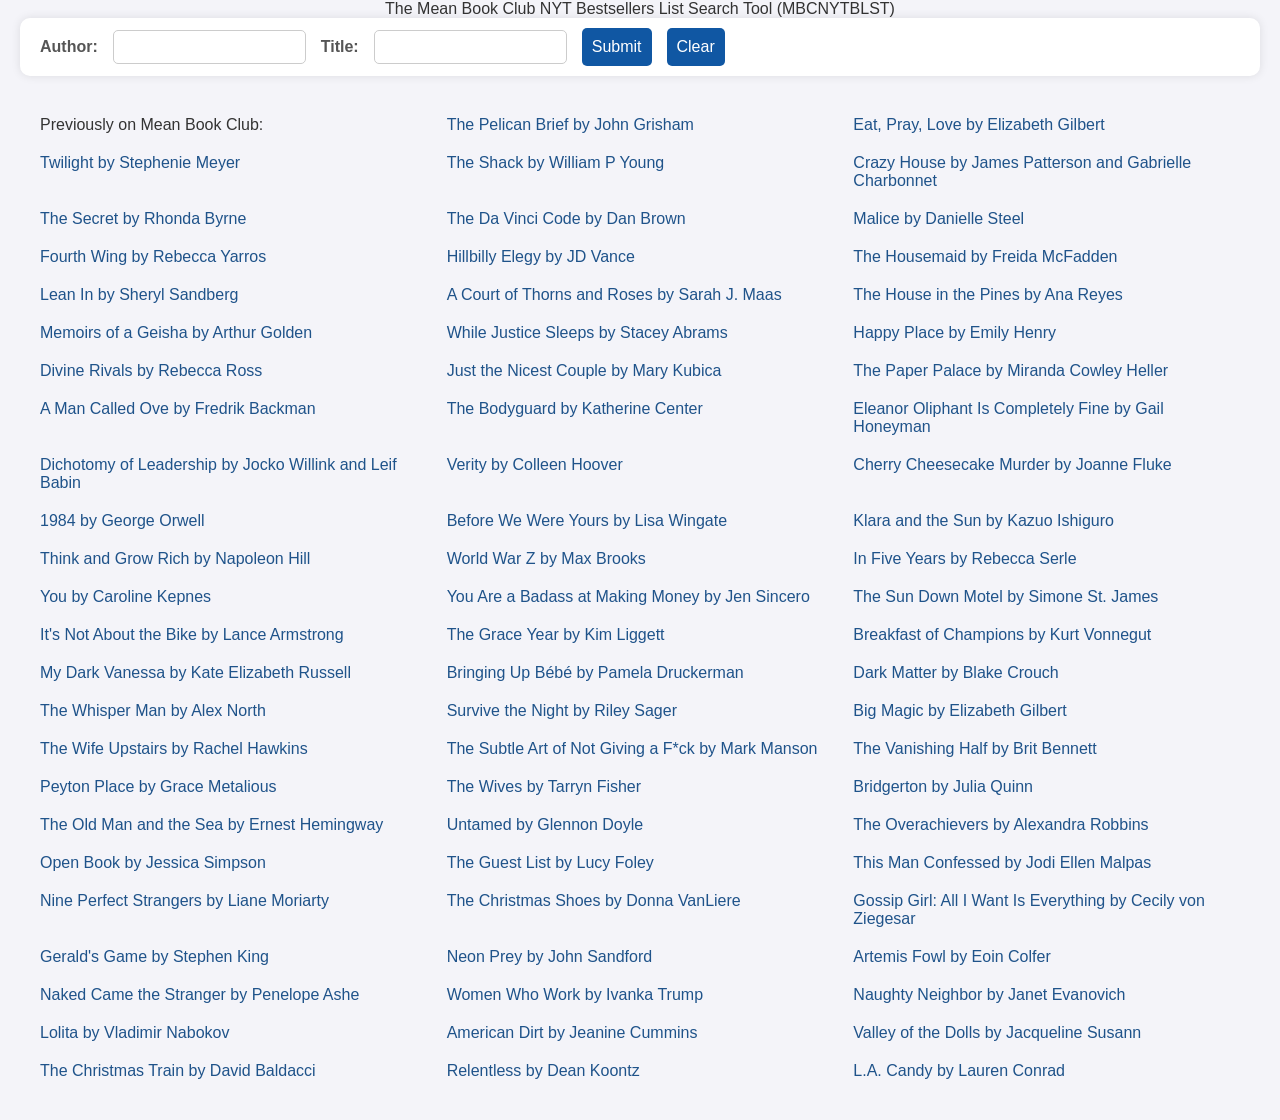
==== index.html @ 0d208f73 "export commented out" ====
<!DOCTYPE html>
<!--[if lt IE 7]>      <html class="no-js lt-ie9 lt-ie8 lt-ie7"> <![endif]-->
<!--[if IE 7]>         <html class="no-js lt-ie9 lt-ie8"> <![endif]-->
<!--[if IE 8]>         <html class="no-js lt-ie9"> <![endif]-->
<!--[if gt IE 8]>      <html class="no-js"> <!--<![endif]-->
<html>
  <head>
    <meta charset="utf-8" />
    <meta http-equiv="X-UA-Compatible" content="IE=edge" />
    <title></title>
    <meta name="description" content="" />
    <meta name="viewport" content="width=device-width, initial-scale=1" />
    <link rel="stylesheet" href="styles.css" />
    <script type="module" src="previouslylist.js" async defer></script>
    <script src="script.js" async defer></script>
  </head>
  <body>
    <!--[if lt IE 7]>
      <p class="browsehappy">
        You are using an <strong>outdated</strong> browser. Please
        <a href="#">upgrade your browser</a> to improve your experience.
      </p>
    <![endif]
    <label for="apikeyinput">API Key</label>
    <input type="text" id="apikeyinput" name="apikeyinput" />-->
    The Mean Book Club NYT Bestsellers List Search Tool (MBCNYTBLST)

    <form id="search">
      <label for="author">Author:</label>
      <input type="text" id="author" name="author" />
      <label for="title">Title:</label>
      <input type="text" id="title" name="title" />
      <input type="submit" value="Submit" />
      <input type="button" id="clear" value="Clear" />
    </form>
    <div id="books"></div>
  </body>
</html>
---- styles.css ----
/* General Body and Layout Styling */
body {
  font-family: "Arial", sans-serif;
  background-color: #f4f4f9;
  color: #333;
  margin: 0;
  padding: 0;
  display: flex;
  justify-content: center;
  flex-direction: column;
  align-items: center;
}

a {
  color: #1f538a;
  cursor: pointer;
}

a:visited {
  color: #345679;
}

/* Form Styling */
form {
  background-color: #ffffff;
  padding: 10px 20px;
  margin: 0;
  border-radius: 10px;
  box-shadow: 0 0 10px rgba(0, 0, 0, 0.1);
  display: flex;
  align-items: center;
  flex-wrap: wrap;
  gap: 15px;
  width: 100%;
  max-width: 1200px;
  position: sticky; /* Sticks to the top of the page */
  top: 0;
  z-index: 10; /* Ensures the form stays above other content */
}

form label {
  font-weight: bold;
  color: #555;
}

form input[type="text"] {
  padding: 8px;
  border: 1px solid #ccc;
  border-radius: 5px;
  font-size: 14px;
}

form input[type="submit"] {
  background-color: #1057a3;
  color: white;
  padding: 10px;
  border: none;
  border-radius: 5px;
  cursor: pointer;
  font-size: 16px;
}

form input[type="button"] {
  background-color: #1057a3;
  color: white;
  padding: 10px;
  border: none;
  border-radius: 5px;
  cursor: pointer;
  font-size: 16px;
}

form input[type="submit"]:hover {
  background-color: #4b7ae7;
}

form input[type="button"]:hover {
  background-color: #4b7ae7;
}

/* Books Grid Styling */
#books {
  display: grid;
  grid-template-columns: repeat(3, 1fr);
  gap: 20px;
  margin: 20px;
  max-width: 1200px;
  width: 100%;
  padding: 20px;
}

.content {
  margin-bottom: auto;
}

/* Individual Book Card Styling */
.entry {
  background-color: #ffffff;
  border-radius: 10px;
  padding: 15px;
  box-shadow: 0 4px 10px rgba(0, 0, 0, 0.1);
  transition: transform 0.3s, box-shadow 0.3s;
  display: flex;
  flex-direction: column;
  justify-content: space-between;
}

.entry:hover {
  transform: translateY(-10px);
  box-shadow: 0 6px 15px rgba(0, 0, 0, 0.15);
}

/* Title and Author Styling */
.entry h2 {
  font-size: 18px;
  margin-bottom: 10px;
  color: #4a90e2;
  font-weight: bold;
}

.entry h2 a {
  text-decoration: none;
  color: #4a90e2;
}

.entry h2 a:hover {
  text-decoration: underline;
}

.entry h4 {
  color: #777;
  font-size: 14px;
  margin: 5px 0;
}

/* Publisher Styling */
.publisher {
  font-style: italic;
  color: #b2bec3;
}

/* Description (List and Bestsellers) Styling */
.listdate {
  font-size: 14px;
  color: #555;
  margin-top: auto;
  padding-top: 10px;
  border-top: 1px solid #ddd;
}

/* Add Bottom Text Style */
.entry p {
  font-size: 14px;
  color: #555;
  margin-top: 10px;
}

/* Mobile Responsiveness */
@media (max-width: 900px) {
  #books {
    grid-template-columns: 1fr 1fr;
  }
}

@media (max-width: 600px) {
  #books {
    grid-template-columns: 1fr;
  }
}
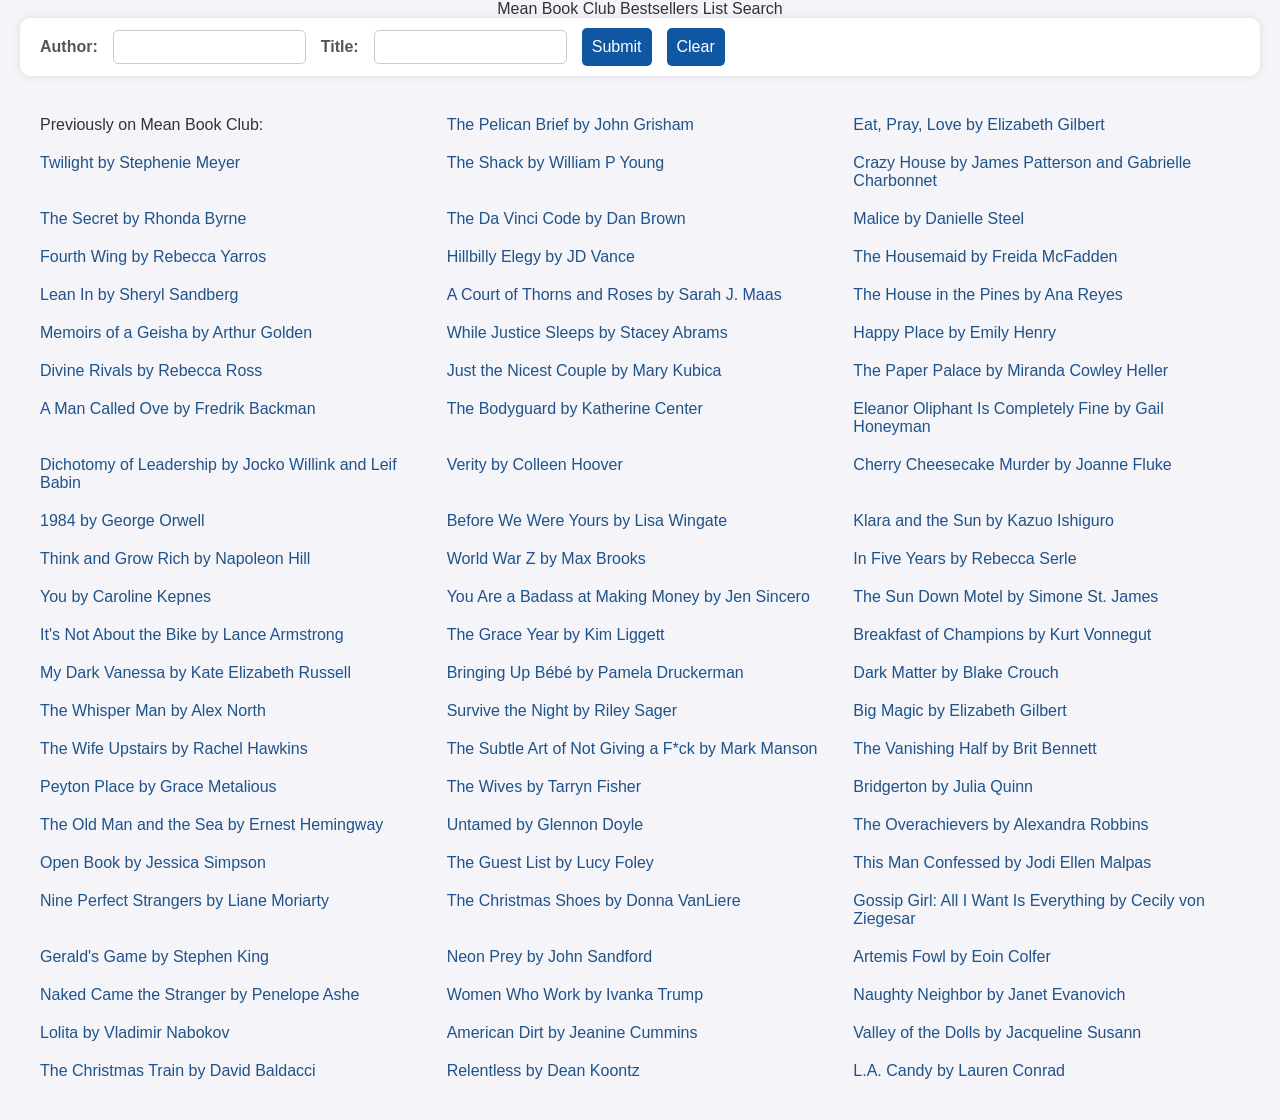
==== commit e1286a8a: "title" ====
--- a/index.html
+++ b/index.html
@@ -7,12 +7,10 @@
   <head>
     <meta charset="utf-8" />
     <meta http-equiv="X-UA-Compatible" content="IE=edge" />
-    <title></title>
-    <meta name="description" content="" />
+    <title>Mean Book Club Bestsellers List Search</title>
+    <meta name="description" content="Mean Book Club Bestsellers List Search" />
     <meta name="viewport" content="width=device-width, initial-scale=1" />
     <link rel="stylesheet" href="styles.css" />
-    <script type="module" src="previouslylist.js" async defer></script>
-    <script src="script.js" async defer></script>
   </head>
   <body>
     <!--[if lt IE 7]>
@@ -23,7 +21,7 @@
     <![endif]
     <label for="apikeyinput">API Key</label>
     <input type="text" id="apikeyinput" name="apikeyinput" />-->
-    The Mean Book Club NYT Bestsellers List Search Tool (MBCNYTBLST)
+    Mean Book Club Bestsellers List Search
 
     <form id="search">
       <label for="author">Author:</label>
@@ -34,5 +32,8 @@
       <input type="button" id="clear" value="Clear" />
     </form>
     <div id="books"></div>
+
+    <script src="previouslylist.js"></script>
+    <script src="script.js" async defer></script>
   </body>
 </html>
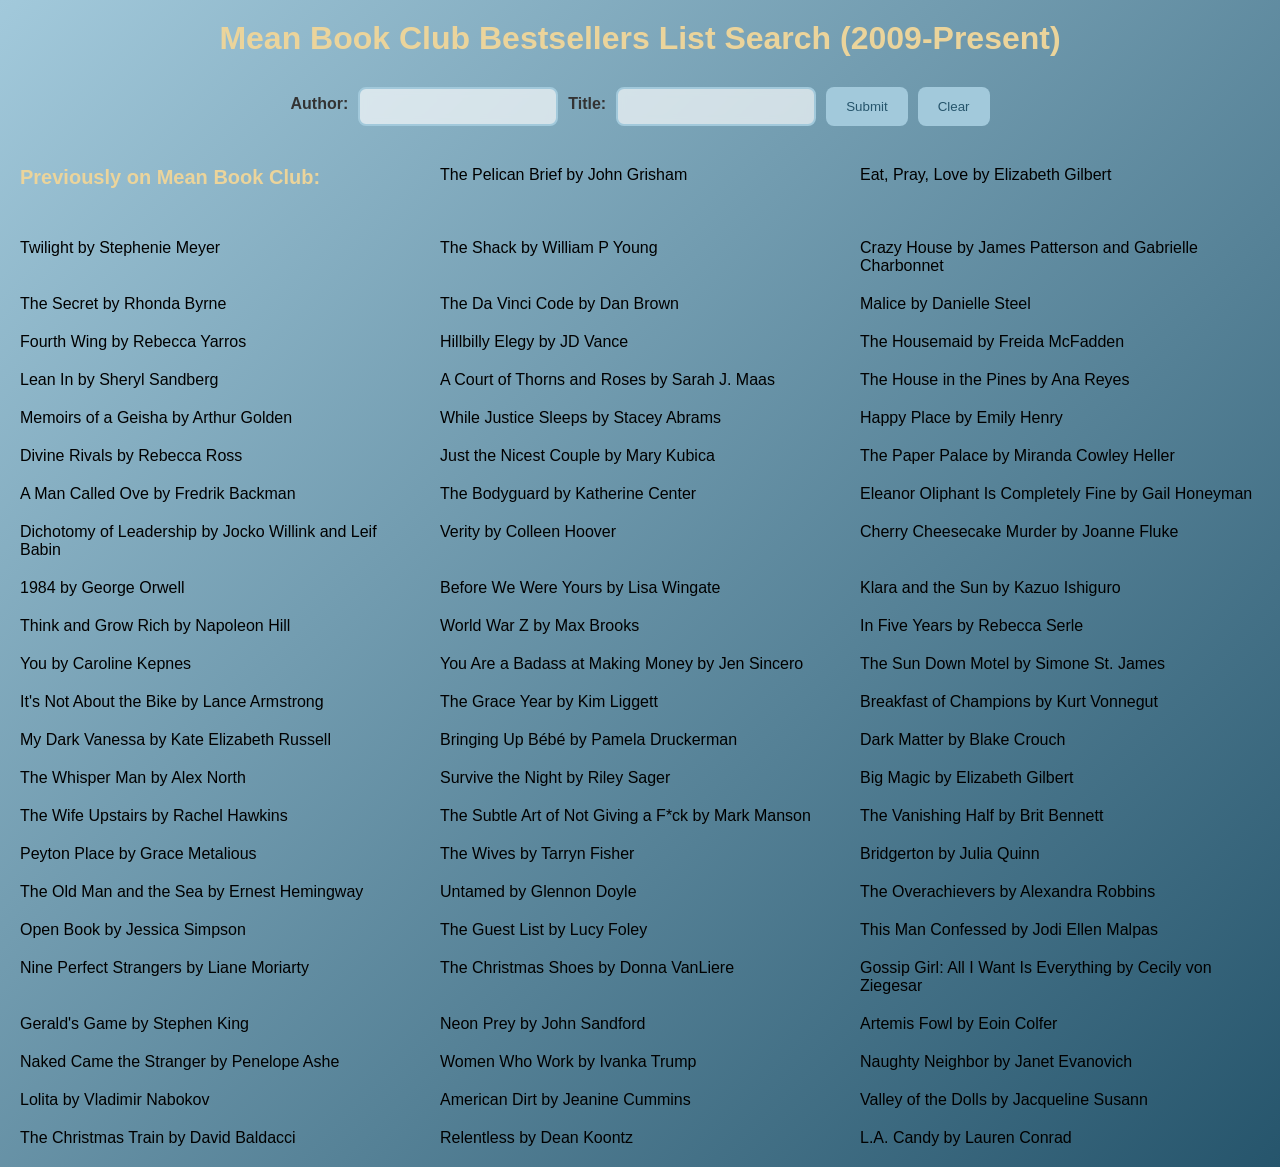
==== commit 529980dd: "updated db back to 2009" ====
--- a/index.html
+++ b/index.html
@@ -7,7 +7,7 @@
   <head>
     <meta charset="utf-8" />
     <meta http-equiv="X-UA-Compatible" content="IE=edge" />
-    <title>Mean Book Club Bestsellers List Search</title>
+    <title>Mean Book Club Bestsellers List Search (2009-Present)</title>
     <meta name="description" content="Mean Book Club Bestsellers List Search" />
     <meta name="viewport" content="width=device-width, initial-scale=1" />
     <link rel="stylesheet" href="styles.css" />
@@ -21,7 +21,9 @@
     <![endif]
     <label for="apikeyinput">API Key</label>
     <input type="text" id="apikeyinput" name="apikeyinput" />-->
-    Mean Book Club Bestsellers List Search
+    <div id="toptext">
+      Mean Book Club Bestsellers List Search (2009-Present)
+    </div>
 
     <form id="search">
       <label for="author">Author:</label>
--- a/styles.css
+++ b/styles.css
@@ -1,169 +1,191 @@
-/* General Body and Layout Styling */
-body {
-  font-family: "Arial", sans-serif;
-  background-color: #f4f4f9;
-  color: #333;
+:root {
+  --blue: rgb(162, 201, 219);
+  --blue-green: rgb(69, 172, 197);
+  --prussian-blue: rgb(38, 85, 108);
+  --hover: rgb(235, 212, 155);
+  --ut-orange: rgb(237, 147, 44);
+}
+
+/* Reset & fonts */
+* {
   margin: 0;
   padding: 0;
-  display: flex;
-  justify-content: center;
-  flex-direction: column;
-  align-items: center;
+  box-sizing: border-box;
+  font-family: "Segoe UI", sans-serif;
 }
 
 a {
-  color: #1f538a;
   cursor: pointer;
+  color: black;
+  text-decoration: none;
 }
 
-a:visited {
-  color: #345679;
+a:hover {
+  color: var(--prussian-blue);
+  text-decoration: underline;
 }
 
-/* Form Styling */
-form {
-  background-color: #ffffff;
-  padding: 10px 20px;
-  margin: 0;
-  border-radius: 10px;
-  box-shadow: 0 0 10px rgba(0, 0, 0, 0.1);
-  display: flex;
-  align-items: center;
-  flex-wrap: wrap;
-  gap: 15px;
-  width: 100%;
-  max-width: 1200px;
-  position: sticky; /* Sticks to the top of the page */
-  top: 0;
-  z-index: 10; /* Ensures the form stays above other content */
+body {
+  background: linear-gradient(135deg, var(--blue), var(--prussian-blue));
+  color: #333;
+  padding: 20px;
+  min-height: 100vh;
 }
 
-form label {
+/* Title */
+#toptext {
+  text-align: center;
+  font-size: 2rem;
   font-weight: bold;
-  color: #555;
+  color: var(--hover);
+  margin-bottom: 30px;
 }
 
-form input[type="text"] {
-  padding: 8px;
-  border: 1px solid #ccc;
-  border-radius: 5px;
-  font-size: 14px;
+#previouslyon {
+  font-size: 1.25rem;
+  font-weight: bold;
+  color: var(--hover);
+  margin-bottom: 30px;
 }
 
-form input[type="submit"] {
-  background-color: #1057a3;
-  color: white;
-  padding: 10px;
-  border: none;
-  border-radius: 5px;
-  cursor: pointer;
-  font-size: 16px;
+/* Form */
+#search {
+  display: flex;
+  flex-wrap: wrap;
+  gap: 10px;
+  justify-content: center;
+  margin-bottom: 40px;
 }
 
-form input[type="button"] {
-  background-color: #1057a3;
-  color: white;
-  padding: 10px;
-  border: none;
-  border-radius: 5px;
-  cursor: pointer;
-  font-size: 16px;
+#search label {
+  font-weight: bold;
+  color: #333;
+  margin-top: 8px;
 }
 
-form input[type="submit"]:hover {
-  background-color: #4b7ae7;
+#search input[type="text"] {
+  padding: 10px;
+  border-radius: 8px;
+  border: 2px solid var(--blue);
+  background-color: #ffffffaa;
+  backdrop-filter: blur(5px);
+  width: 200px;
+  transition: all 0.3s ease;
 }
 
-form input[type="button"]:hover {
-  background-color: #4b7ae7;
+#search input[type="text"]:focus {
+  outline: none;
+  border-color: var(--hover);
 }
 
-/* Books Grid Styling */
+#search input[type="submit"],
+#search input[type="button"] {
+  padding: 10px 20px;
+  border: none;
+  background: var(--blue);
+  color: var(--prussian-blue);
+  border-radius: 8px;
+  cursor: pointer;
+  transition: background 0.3s ease, transform 0.2s ease;
+}
+
+#search input[type="submit"]:hover,
+#search input[type="button"]:hover {
+  background: var(--hover);
+  transform: scale(1.05);
+}
+
+/* Book Grid */
 #books {
   display: grid;
-  grid-template-columns: repeat(3, 1fr);
+  grid-template-columns: repeat(auto-fit, minmax(350px, 1fr));
   gap: 20px;
-  margin: 20px;
+}
+
+#bestsellerlists {
+  display: grid;
+  grid-template-columns: repeat(2, 1fr);
+  gap: 10px;
+  margin: 10px;
   max-width: 1200px;
   width: 100%;
-  padding: 20px;
+  padding: 10px;
 }
 
-.content {
-  margin-bottom: auto;
+.clickfordetails {
+  position: absolute;
+  bottom: 10px;
+  margin: auto;
 }
 
-/* Individual Book Card Styling */
+/* Book Entry */
 .entry {
-  background-color: #ffffff;
-  border-radius: 10px;
-  padding: 15px;
-  box-shadow: 0 4px 10px rgba(0, 0, 0, 0.1);
-  transition: transform 0.3s, box-shadow 0.3s;
-  display: flex;
-  flex-direction: column;
-  justify-content: space-between;
+  background: rgba(255, 255, 255, 0.6);
+  backdrop-filter: blur(15px);
+  border-radius: 20px;
+  padding: 20px;
+  box-shadow: 0 10px 25px rgba(0, 0, 0, 0.2);
+  transition: transform 0.3s ease;
 }
 
 .entry:hover {
   transform: translateY(-10px);
-  box-shadow: 0 6px 15px rgba(0, 0, 0, 0.15);
 }
 
-/* Title and Author Styling */
-.entry h2 {
-  font-size: 18px;
-  margin-bottom: 10px;
-  color: #4a90e2;
-  font-weight: bold;
+.cover img {
+  width: 100%;
+  max-width: 150px;
+  border-radius: 10px;
+  display: block;
+  margin: 15px auto;
+  filter: saturate(50%);
 }
 
-.entry h2 a {
-  text-decoration: none;
-  color: #4a90e2;
+.cover img:hover {
+  filter: saturate(100%);
 }
 
-.entry h2 a:hover {
-  text-decoration: underline;
+.links {
+  display: flex;
+  flex-wrap: wrap;
+  justify-content: center;
+  gap: 12px;
+  margin-top: 15px;
 }
 
-.entry h4 {
-  color: #777;
-  font-size: 14px;
-  margin: 5px 0;
+.links img {
+  border-radius: 8px;
+  transition: transform 0.3s;
+  filter: saturate(50%);
 }
 
-/* Publisher Styling */
-.publisher {
-  font-style: italic;
-  color: #b2bec3;
-}
-
-/* Description (List and Bestsellers) Styling */
-.listdate {
-  font-size: 14px;
-  color: #555;
-  margin-top: auto;
-  padding-top: 10px;
-  border-top: 1px solid #ddd;
-}
-
-/* Add Bottom Text Style */
-.entry p {
-  font-size: 14px;
-  color: #555;
-  margin-top: 10px;
-}
-
-/* Mobile Responsiveness */
-@media (max-width: 900px) {
-  #books {
-    grid-template-columns: 1fr 1fr;
-  }
+.links img:hover {
+  transform: scale(1.2);
+  filter: saturate(100%);
 }
 
 @media (max-width: 600px) {
   #books {
-    grid-template-columns: 1fr;
+    display: grid;
+    grid-template-columns: 1fr !important;
+  }
+
+  #search {
+    flex-direction: column;
+    align-items: center;
+  }
+
+  #search input[type="text"],
+  #search input[type="submit"],
+  #search input[type="button"] {
+    width: 90%;
+  }
+
+  .entry {
+    padding: 15px;
+  }
+
+  .links img {
+    margin: 5px 0;
   }
 }
